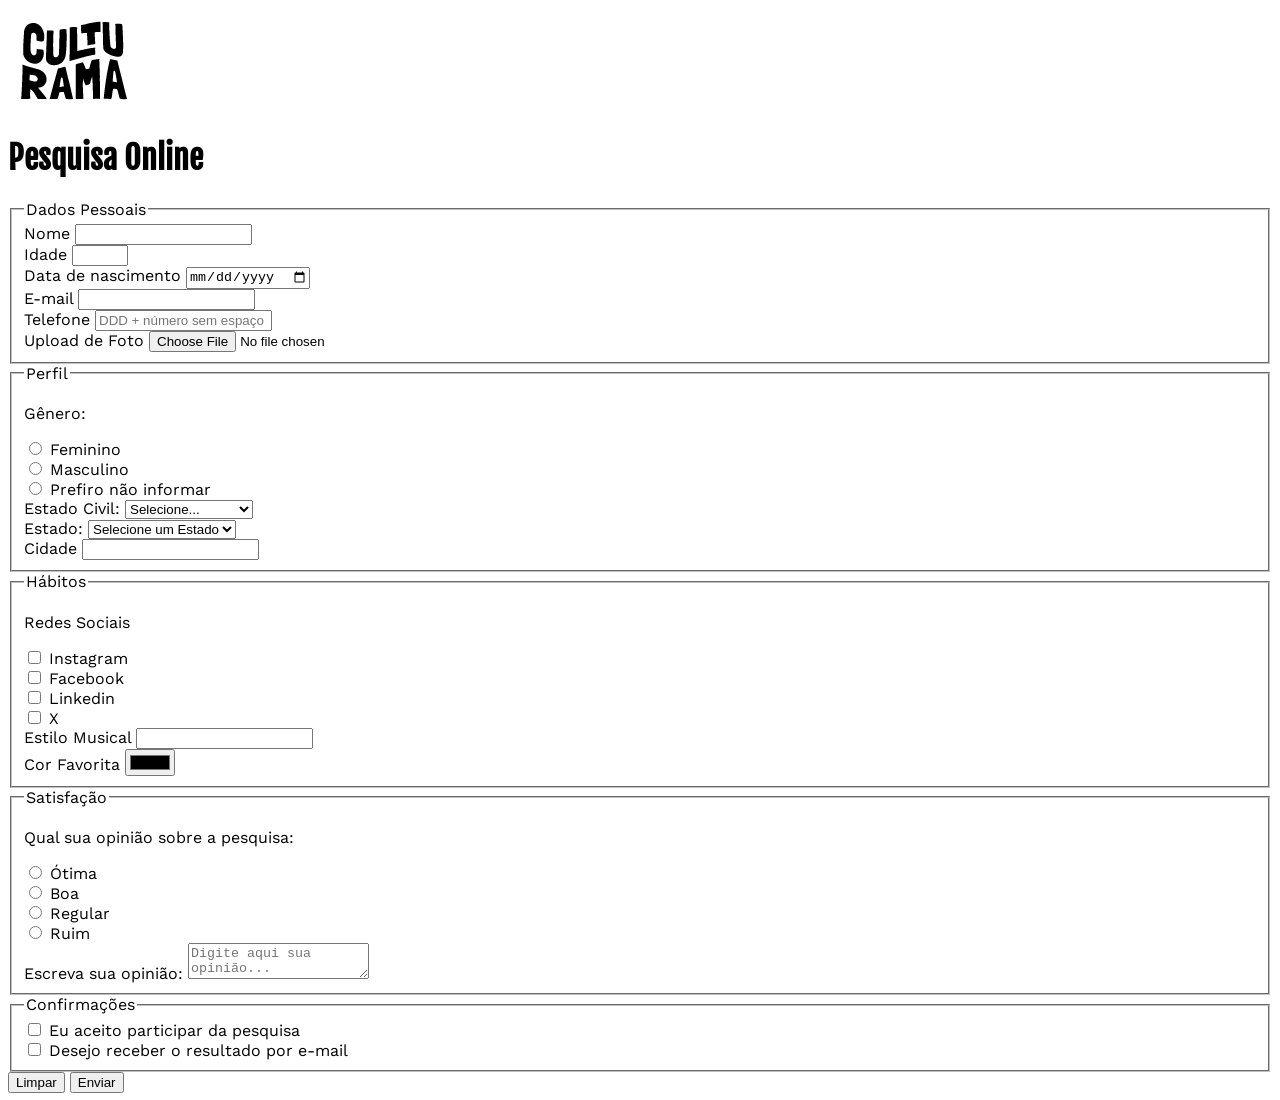
==== index.html @ 2726e47c "Adiciona Fontes" ====
<!DOCTYPE html>
<html lang="pt-br">
<head>
    <meta charset="UTF-8">
    <meta name="viewport" content="width=device-width, initial-scale=1.0">
    <link rel="icon" href="culturama-favico.png">
    <link rel="stylesheet" href="css/style.css"
    <link rel="preconnect" href="https://fonts.googleapis.com">
    <link rel="preconnect" href="https://fonts.gstatic.com" crossorigin>
    <link href="https://fonts.googleapis.com/css2?family=Fjalla+One&family=Work+Sans&display=swap" rel="stylesheet">
    <title>Pesquisa Culturama</title>
</head>
<body>
    <header>
        <img src="img/logo-culturama.png" alt="Logo Culturama">
        <h1>Pesquisa Online</h1>
    </header>
    <section>
        <form action="" method="get">
            <fieldset>  
                <legend>Dados Pessoais</legend>
    
            <label for="name">Nome</label>
            <input id="name" name="userName" required>
            <br>    
            <label for="age">Idade</label>
            <input id="age" type="number" name="userAge" min="12" max="100" required>
            <br> 
            <label for="birthdate">Data de nascimento</label>
            <input id="birthdate" type="date" name="birthdate">
            <br> 
            <label for="email">E-mail</label>
            <input id="email" type="email" name="userEmail" required>
            <br> 
            <label for="phonenumber">Telefone</label>
            <input id="phonenumber" type="tel" name="userPhoneNumber" pattern="[0-9]{11}" placeholder="DDD + número sem espaço">
            <br> 
            <label for="userimage">Upload de Foto</label>
            <input id="userimage" type="file" accept="image/*" name="userImage">
            <br> 
            </fieldset>

           <fieldset>
                <legend>Perfil</legend>

                <p>Gênero:</p>
                <input id="fem" type="radio" name="userGender" value="Feminino">
                <label for="fem">Feminino</label>
                <br>
                <input id="masc" type="radio" name="userGender" value="Masculino">
                <label for="masc">Masculino</label>
                <br>
                <input id="notInformed" type="radio" name="userGender" value="notInformed">
                <label for="notInformed">Prefiro não informar</label>

                <br>
                <label for="maritalStatus">Estado Civil:</label>
                <select id="maritalStatus" name="userMaritalStatus">
                    <option value="notSelected">Selecione...</option>
                    <option value="casado">Casado</option>
                    <option value="solteiro">Solteiro</option>
                    <option value="divorciado">Divorciado</option>
                    <option value="uniaoestavel">Em União Estável</option>
                    </select>

                <br>
                <label for="state">Estado:</label>
                <select id="state" name="userState" required>
                    <option value="notSelected">Selecione um Estado</option>
                    <option value="AC">Acre</option>
                    <option value="AL">Alagoas</option>
                    <option value="AP">Amapá</option>
                    <option value="AM">Amazonas</option>
                    <option value="BA">Bahia</option>
                    <option value="CE">Ceará</option>
                    <option value="DF">Distrito Federal</option>
                    <option value="ES">Espírito Santo</option>
                    <option value="GO">Goiás</option>
                    <option value="MA">Maranhão</option>
                    <option value="MT">Mato Grosso</option>
                    <option value="MS">Mato Grosso do Sul</option>
                    <option value="MG">Minas Gerais</option>
                    <option value="PA">Pará</option>
                    <option value="PB">Paraíba</option>
                    <option value="PR">Paraná</option>
                    <option value="PE">Pernambuco</option>
                    <option value="PI">Piauí</option>
                    <option value="RJ">Rio de Janeiro</option>
                    <option value="RN">Rio Grande do Norte</option>
                    <option value="RS">Rio Grande do Sul</option>
                    <option value="RO">Rondônia</option>
                    <option value="RR">Roraima</option>
                    <option value="SC">Santa Catarina</option>
                    <option value="SP">São Paulo</option>
                    <option value="SE">Sergipe</option>
                    <option value="TO">Tocantins</option>
                </select>  
                <br>
                <label for="city">Cidade</label>
                <input id="city" type="text" name="userCity">
            </fieldset>

            <fieldset>
                <legend>Hábitos</legend>
                <p>Redes Sociais</p>
                <input id="instagram" type="checkbox" name="social" value="instagram">
                <label for="instagram">Instagram</label>
                <br>
                <input id="facebook" type="checkbox" name="social" value="facebook">
                <label for="facebook">Facebook</label>
                <br>
                <input id="linkedin" type="checkbox" name="social" value="linkedin">
                <label for="linkedin">Linkedin</label>
                <br>
                <input id="x" type="checkbox" name="social" value="x">
                <label for="x">X</label>
                <br>

                <label for="musicStyle">Estilo Musical</label>
                <input list="styleTypes" id="musicStyle" name="userMusicStyle" type="text">
                <datalist id="styleTypes">
                    <option value="Rock">
                    <option value="Pop">
                    <option value="Samba">
                    <option value="sertanejo">
                </datalist>
                <br>

                <label for="favcolor">Cor Favorita</label>
                <input type="color" name="userFavColor" id="favcolor">

            </fieldset>
            <fieldset>
                <legend>Satisfação</legend>

                <p>Qual sua opinião sobre a pesquisa:</p>
                <input id="great" type="radio" name="userOpinion" value="great">
                <label for="great">Ótima</label>
                <br>
                <input id="good" type="radio" name="userOpinion" value="good">
                <label for="good">Boa</label>
                <br>
                <input id="regular" type="radio" name="userOpinion" value="regular">
                <label for="regular">Regular</label>
                <br>
                <input id="bad" type="radio" name="userOpinion" value="bad">
                <label for="bad">Ruim</label>
                <br>
                <label for="comment">Escreva sua opinião:</label>
                <textarea id="comment" name="userComment" placeholder="Digite aqui sua opinião..."></textarea>
            </fieldset>

            <fieldset>
                <legend>Confirmações</legend>

                <input type="checkbox" name="userLgpd" id="userLgpdTerm" value="accepted" required>
                <label for="userLgpdTerm">Eu aceito participar da pesquisa</label><br>

                <input type="checkbox" name="userGetResult" id="getResult" value="accepted">
                <label for="getResult">Desejo receber o resultado por e-mail</label><br>
            </fieldset>

            <button type="reset">Limpar</button>
            <button type="submit">Enviar</button>

            

        </form>

    </section>
    
</body>
</html>
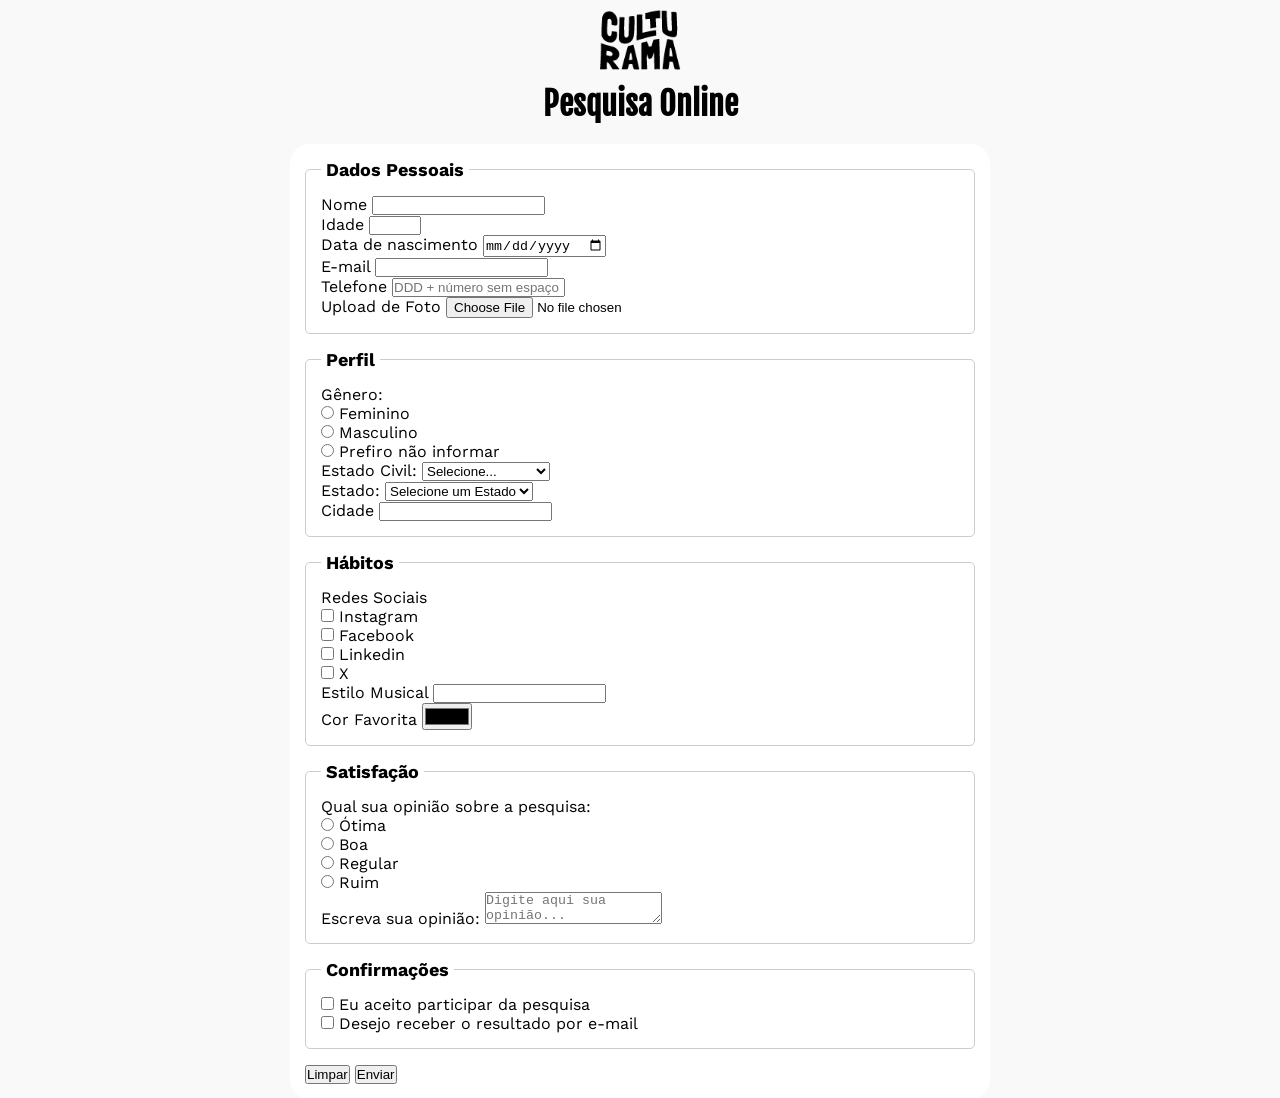
==== commit 7679f729: "Adiciona estilo" ====
--- a/index.html
+++ b/index.html
@@ -11,6 +11,7 @@
     <title>Pesquisa Culturama</title>
 </head>
 <body>
+    <main>
     <header>
         <img src="img/logo-culturama.png" alt="Logo Culturama">
         <h1>Pesquisa Online</h1>
@@ -170,4 +171,5 @@
     </section>
     
 </body>
+</main>
 </html>
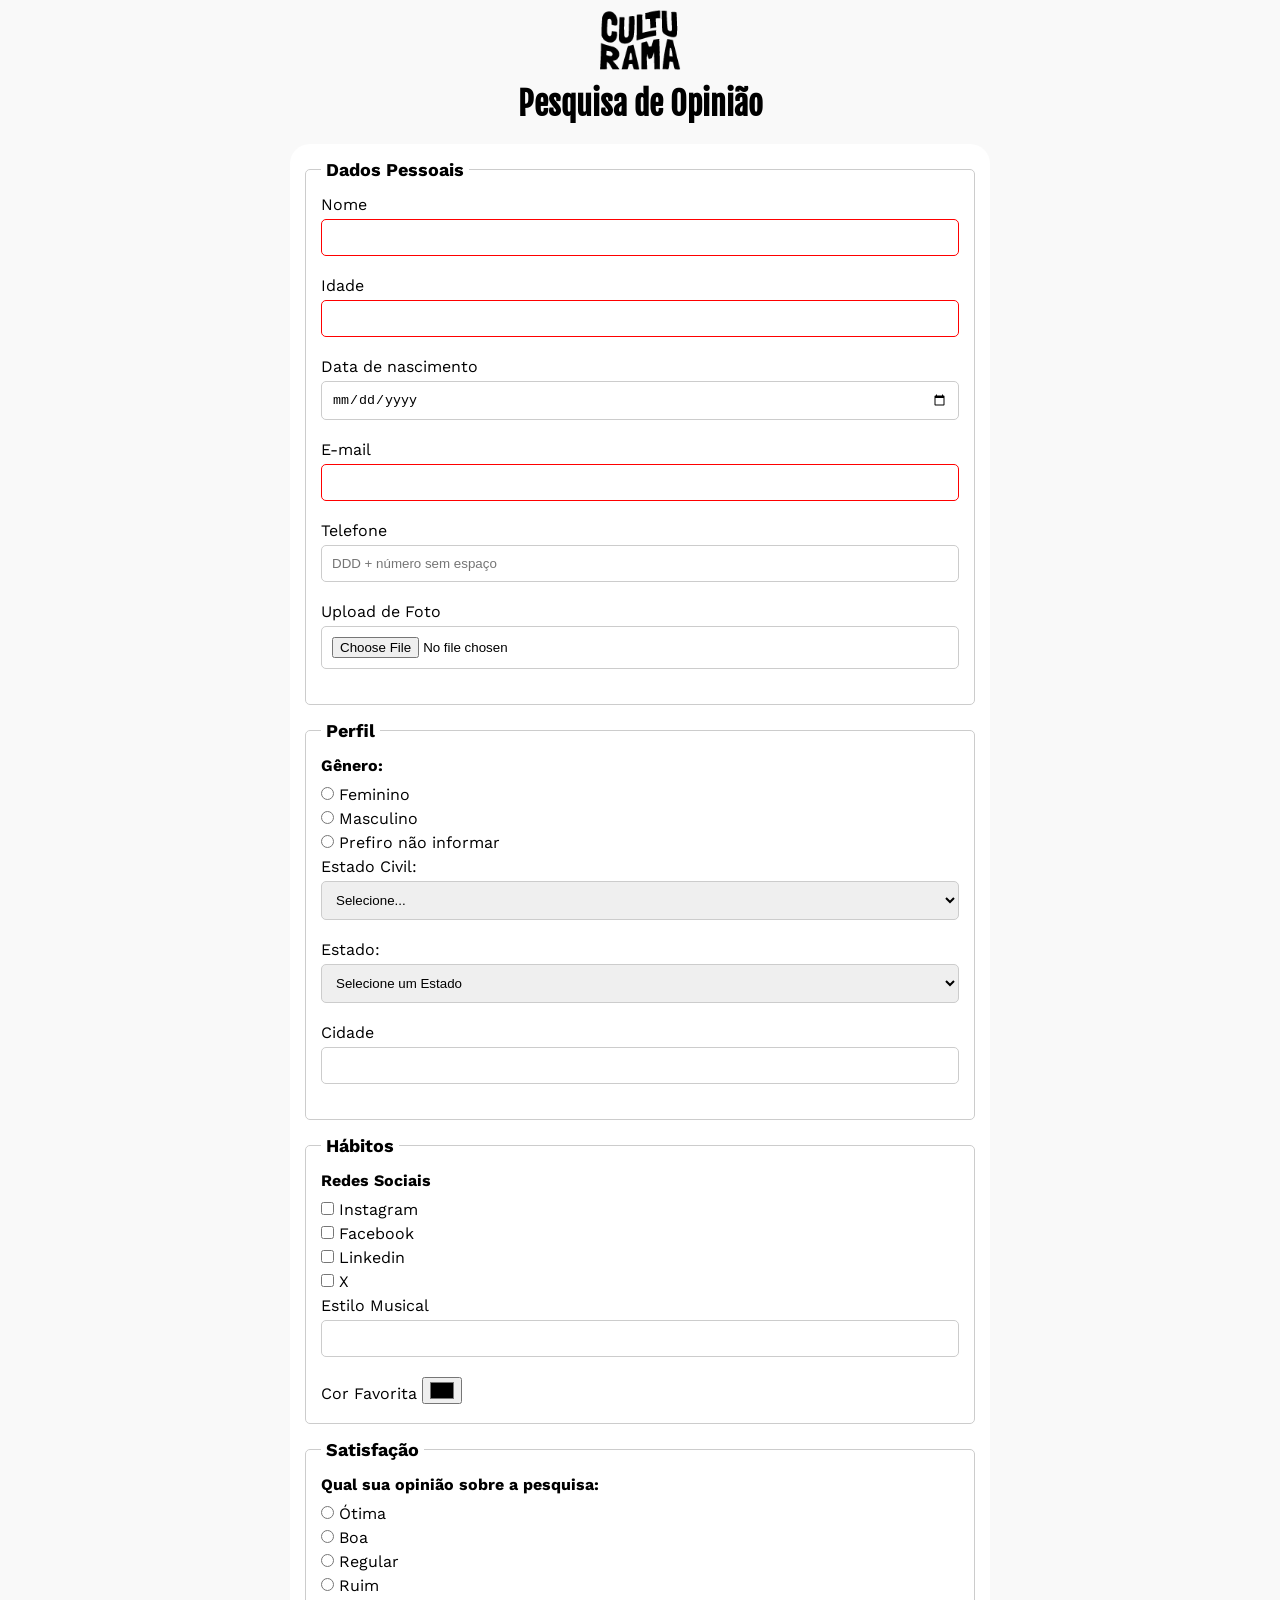
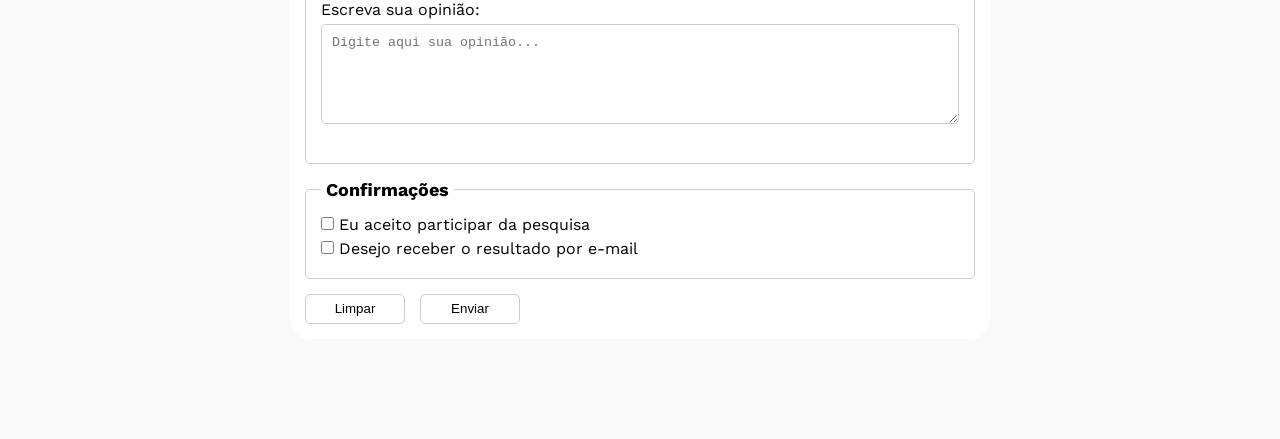
==== commit 827865e2: "Adiciona estilo para facilitar preenchimento" ====
--- a/index.html
+++ b/index.html
@@ -4,7 +4,7 @@
     <meta charset="UTF-8">
     <meta name="viewport" content="width=device-width, initial-scale=1.0">
     <link rel="icon" href="culturama-favico.png">
-    <link rel="stylesheet" href="css/style.css"
+    <link rel="stylesheet" href="css/style.css">
     <link rel="preconnect" href="https://fonts.googleapis.com">
     <link rel="preconnect" href="https://fonts.gstatic.com" crossorigin>
     <link href="https://fonts.googleapis.com/css2?family=Fjalla+One&family=Work+Sans&display=swap" rel="stylesheet">
@@ -14,7 +14,7 @@
     <main>
     <header>
         <img src="img/logo-culturama.png" alt="Logo Culturama">
-        <h1>Pesquisa Online</h1>
+        <h1>Pesquisa de Opinião</h1>
     </header>
     <section>
         <form action="" method="get">
--- a/css/style.css
+++ b/css/style.css
@@ -0,0 +1,110 @@
+*{
+    margin: 0;
+    padding: 0;
+    box-sizing: border-box;
+}
+
+body{
+    font-family: "Work Sans", sans-serif;
+    background-color: #f9f9f9;
+}
+
+main{
+    width: 100%;
+    max-width: 700px;
+    margin:0 auto;
+}
+
+header{
+    text-align: center;
+    margin-bottom: 20px;
+}
+img{
+    width: 100px;
+}
+
+h1{
+    font-family: "Fjalla One", "sans-serif";
+}
+form{
+    background-color: #ffffff;
+    padding: 15px;
+    border-radius: 20px;
+    margin-bottom: 100px;
+}
+fieldset{
+    padding: 15px;
+    border: 1px solid #cccccc;
+    border-radius: 5px;
+    margin-bottom: 15px;
+}
+legend{
+    font-weight: bold;
+    font-size: 18px;
+    padding: 0 5px;
+}
+
+label{
+    display: inline-block;
+    margin-bottom: 5px;
+}
+
+input:not([type="radio"]):not([type="checkbox"]):not([type="color"]),select, textarea{
+    width: 100%;
+    padding: 10px;
+    margin-bottom: 20px;
+    border: 1px solid #cccccc;
+    border-radius: 5px;
+
+}
+textarea{
+    min-height: 100px;
+}
+
+input[type="color"]{
+    width: 40px;
+    padding: 0 5px;
+}
+
+p{
+    margin-bottom: 10px;
+    font-weight: bold;
+}
+
+input[type="text"]:required:invalid,
+input[type="number"]:required:invalid,
+input[type="email"]:required:invalid,
+#name:required:invalid{
+    border-color: red;
+    
+}
+
+input[type="text"]:required:valid,
+input[type="number"]:required:valid,
+input[type="email"]:required:valid,
+#name:required:valid{
+    border-color: green;   
+}
+
+button{
+    width: 100px;
+    height: 30px;
+    margin-right: 10px;
+    background-color: #ffffff;
+    border: 1px solid #cccccc;
+    border-radius: 5px;
+    cursor: pointer;
+}
+
+button[type="submit"]:hover{
+    background-color: green;
+    color: #ffffff;
+}
+
+button[type="reset"]:hover{
+    background-color: red;
+    color: #ffffff;
+}
+
+
+
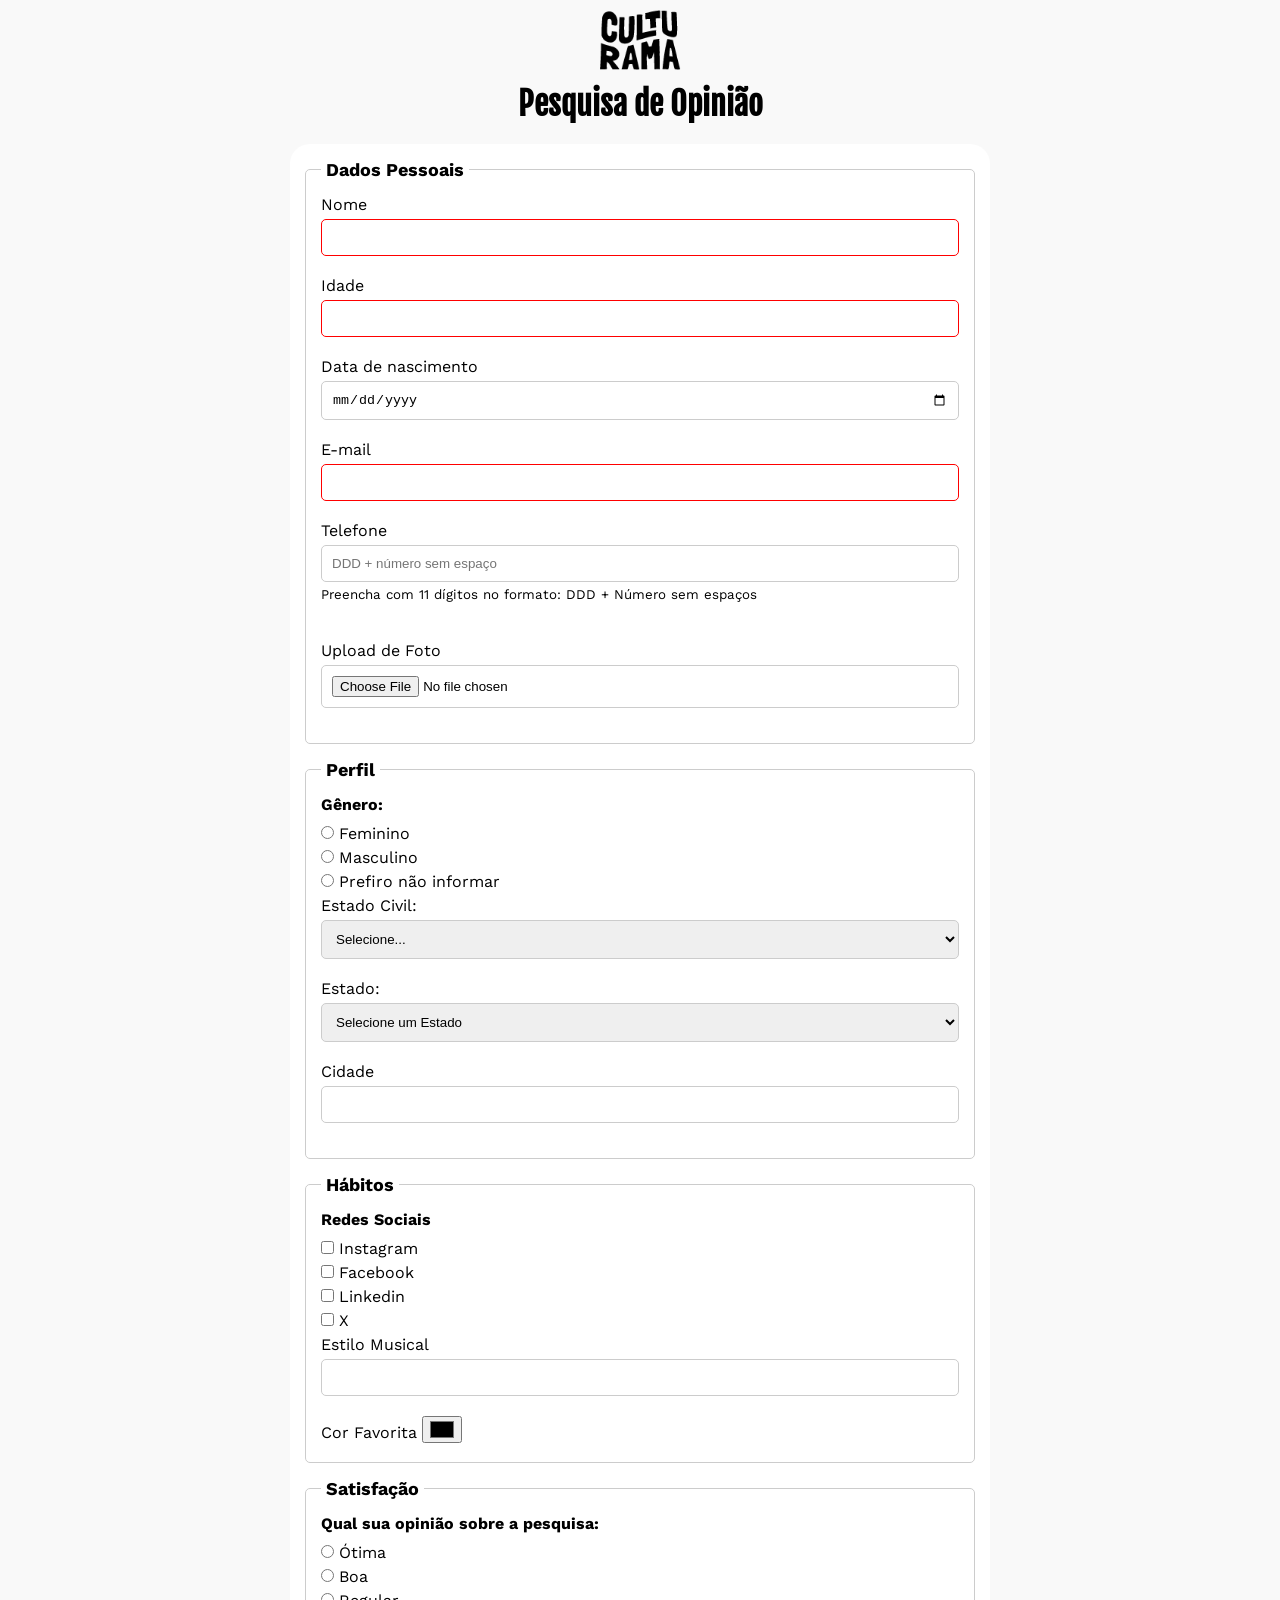
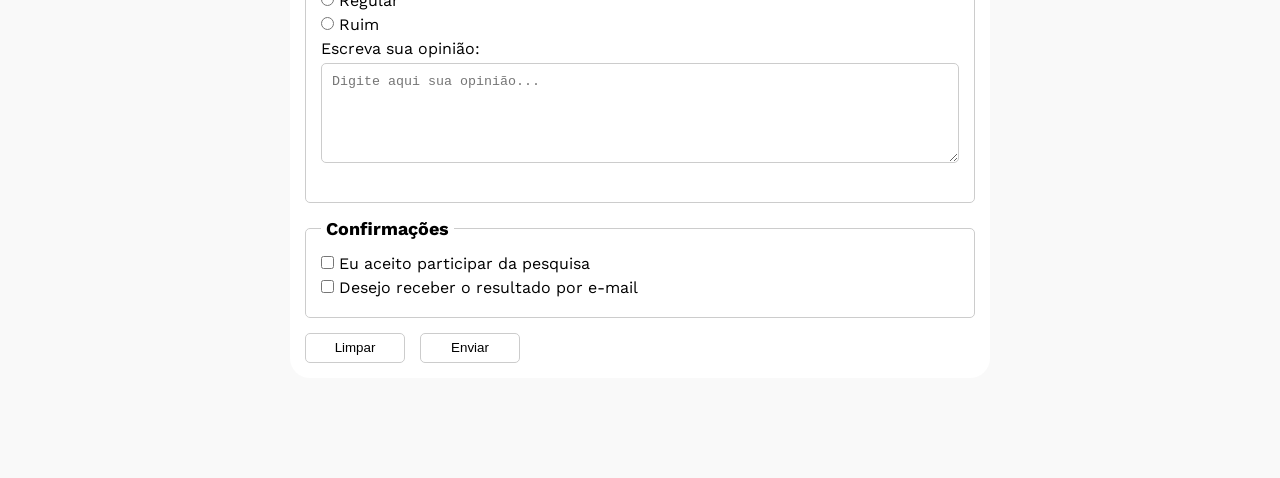
==== commit bcec07cc: "Adiciona aria ao campo telefone" ====
--- a/index.html
+++ b/index.html
@@ -17,7 +17,7 @@
         <h1>Pesquisa de Opinião</h1>
     </header>
     <section>
-        <form action="" method="get">
+        <form action="sucesso.html" method="get">
             <fieldset>  
                 <legend>Dados Pessoais</legend>
     
@@ -32,10 +32,14 @@
             <br> 
             <label for="email">E-mail</label>
             <input id="email" type="email" name="userEmail" required>
-            <br> 
+            
             <label for="phonenumber">Telefone</label>
-            <input id="phonenumber" type="tel" name="userPhoneNumber" pattern="[0-9]{11}" placeholder="DDD + número sem espaço">
-            <br> 
+            <div class="campo-telefone">
+            <input id="phonenumber" type="tel" name="userPhoneNumber" pattern="[0-9]{11}" placeholder="DDD + número sem espaço" aria-describedby="phoneHelp">
+            <small id="phoneHelp">Preencha com 11 dígitos no formato: DDD + Número sem espaços</small>
+            </div>
+            <br>
+        
             <label for="userimage">Upload de Foto</label>
             <input id="userimage" type="file" accept="image/*" name="userImage">
             <br> 
--- a/css/style.css
+++ b/css/style.css
@@ -25,6 +25,7 @@
 
 h1{
     font-family: "Fjalla One", "sans-serif";
+    text-align: center;
 }
 form{
     background-color: #ffffff;
@@ -47,6 +48,27 @@
 label{
     display: inline-block;
     margin-bottom: 5px;
+}
+
+
+/* ZERA a margem inferior de 20px no input[type="tel"] forçando a especificidade */
+.campo-telefone input[type="tel"] {
+    margin-bottom: 0 !important; 
+}
+
+/* ZERA a margem inferior do small para que ele não empurre o elemento seguinte */
+small{
+    /* Zera a margem inferior */
+    margin-bottom: 0; 
+    
+    /* Controla apenas o espaçamento superior do small */
+    margin-top: 5px; 
+    display: block; /* Mude para 'block' ou 'inline-block' para respeitar margin-top */
+}
+
+/* Aplique a margem que você deseja na div que contém os campos. */
+.campo-telefone {
+    margin-bottom: 20px; /* Essa margem vai controlar o espaçamento total do bloco */
 }
 
 input:not([type="radio"]):not([type="checkbox"]):not([type="color"]),select, textarea{
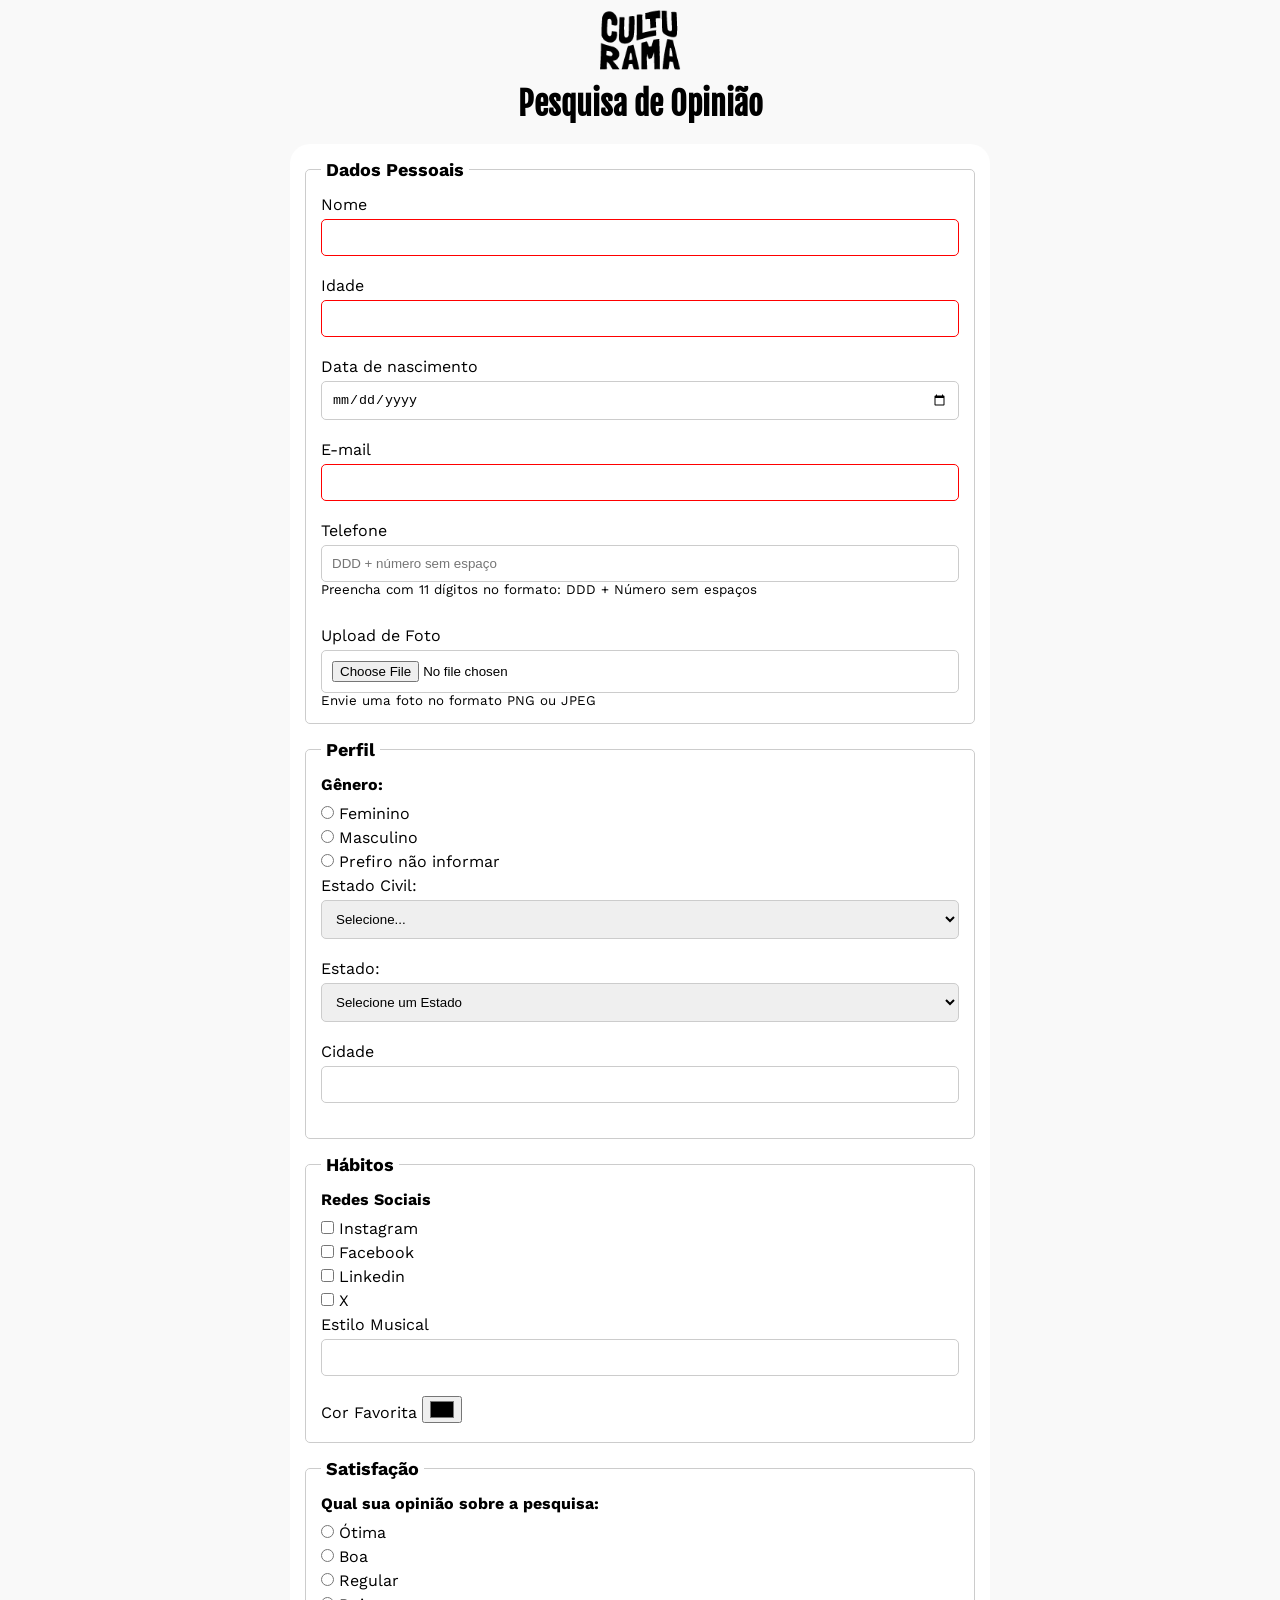
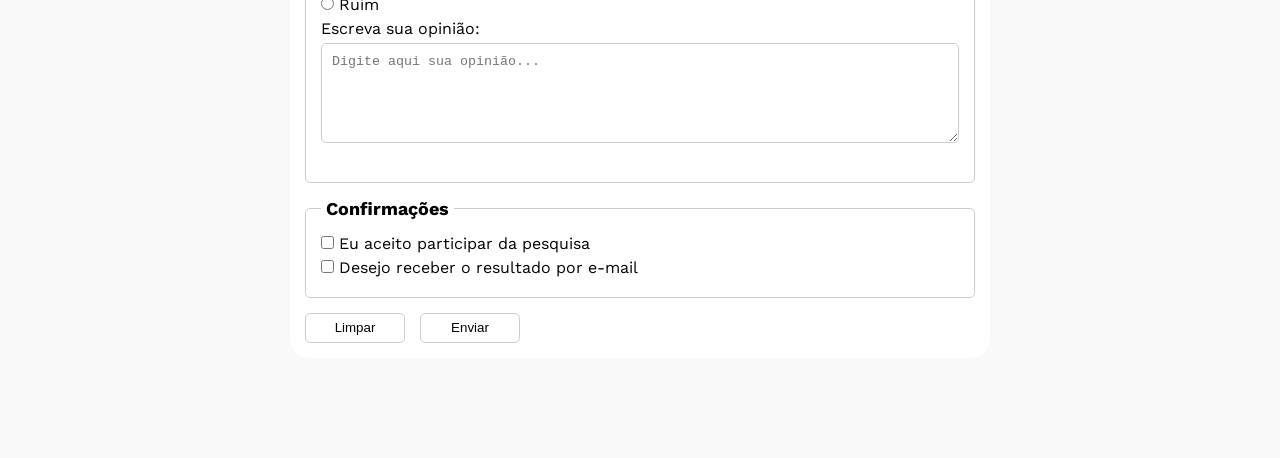
==== commit f8803829: "Adiciona aria ao campo upload" ====
--- a/index.html
+++ b/index.html
@@ -39,10 +39,13 @@
             <small id="phoneHelp">Preencha com 11 dígitos no formato: DDD + Número sem espaços</small>
             </div>
             <br>
-        
+
+            <div class="campo-upload">
             <label for="userimage">Upload de Foto</label>
-            <input id="userimage" type="file" accept="image/*" name="userImage">
-            <br> 
+            <input id="userimage" type="file" accept="image/*" name="userImage" aria-describedby="imageHelp">
+            <small id="imageHelp">Envie uma foto no formato PNG ou JPEG</small>
+            </div>
+            
             </fieldset>
 
            <fieldset>
--- a/css/style.css
+++ b/css/style.css
@@ -52,8 +52,8 @@
 
 
 /* ZERA a margem inferior de 20px no input[type="tel"] forçando a especificidade */
-.campo-telefone input[type="tel"] {
-    margin-bottom: 0 !important; 
+.campo-telefone input[type="tel"], 
+.campo-upload[type="file"], #userimage {  margin-bottom: 0 !important; 
 }
 
 /* ZERA a margem inferior do small para que ele não empurre o elemento seguinte */
@@ -62,13 +62,13 @@
     margin-bottom: 0; 
     
     /* Controla apenas o espaçamento superior do small */
-    margin-top: 5px; 
+    margin-top: 0px; 
     display: block; /* Mude para 'block' ou 'inline-block' para respeitar margin-top */
 }
 
 /* Aplique a margem que você deseja na div que contém os campos. */
 .campo-telefone {
-    margin-bottom: 20px; /* Essa margem vai controlar o espaçamento total do bloco */
+    margin-bottom: 10px; /* Essa margem vai controlar o espaçamento total do bloco */
 }
 
 input:not([type="radio"]):not([type="checkbox"]):not([type="color"]),select, textarea{
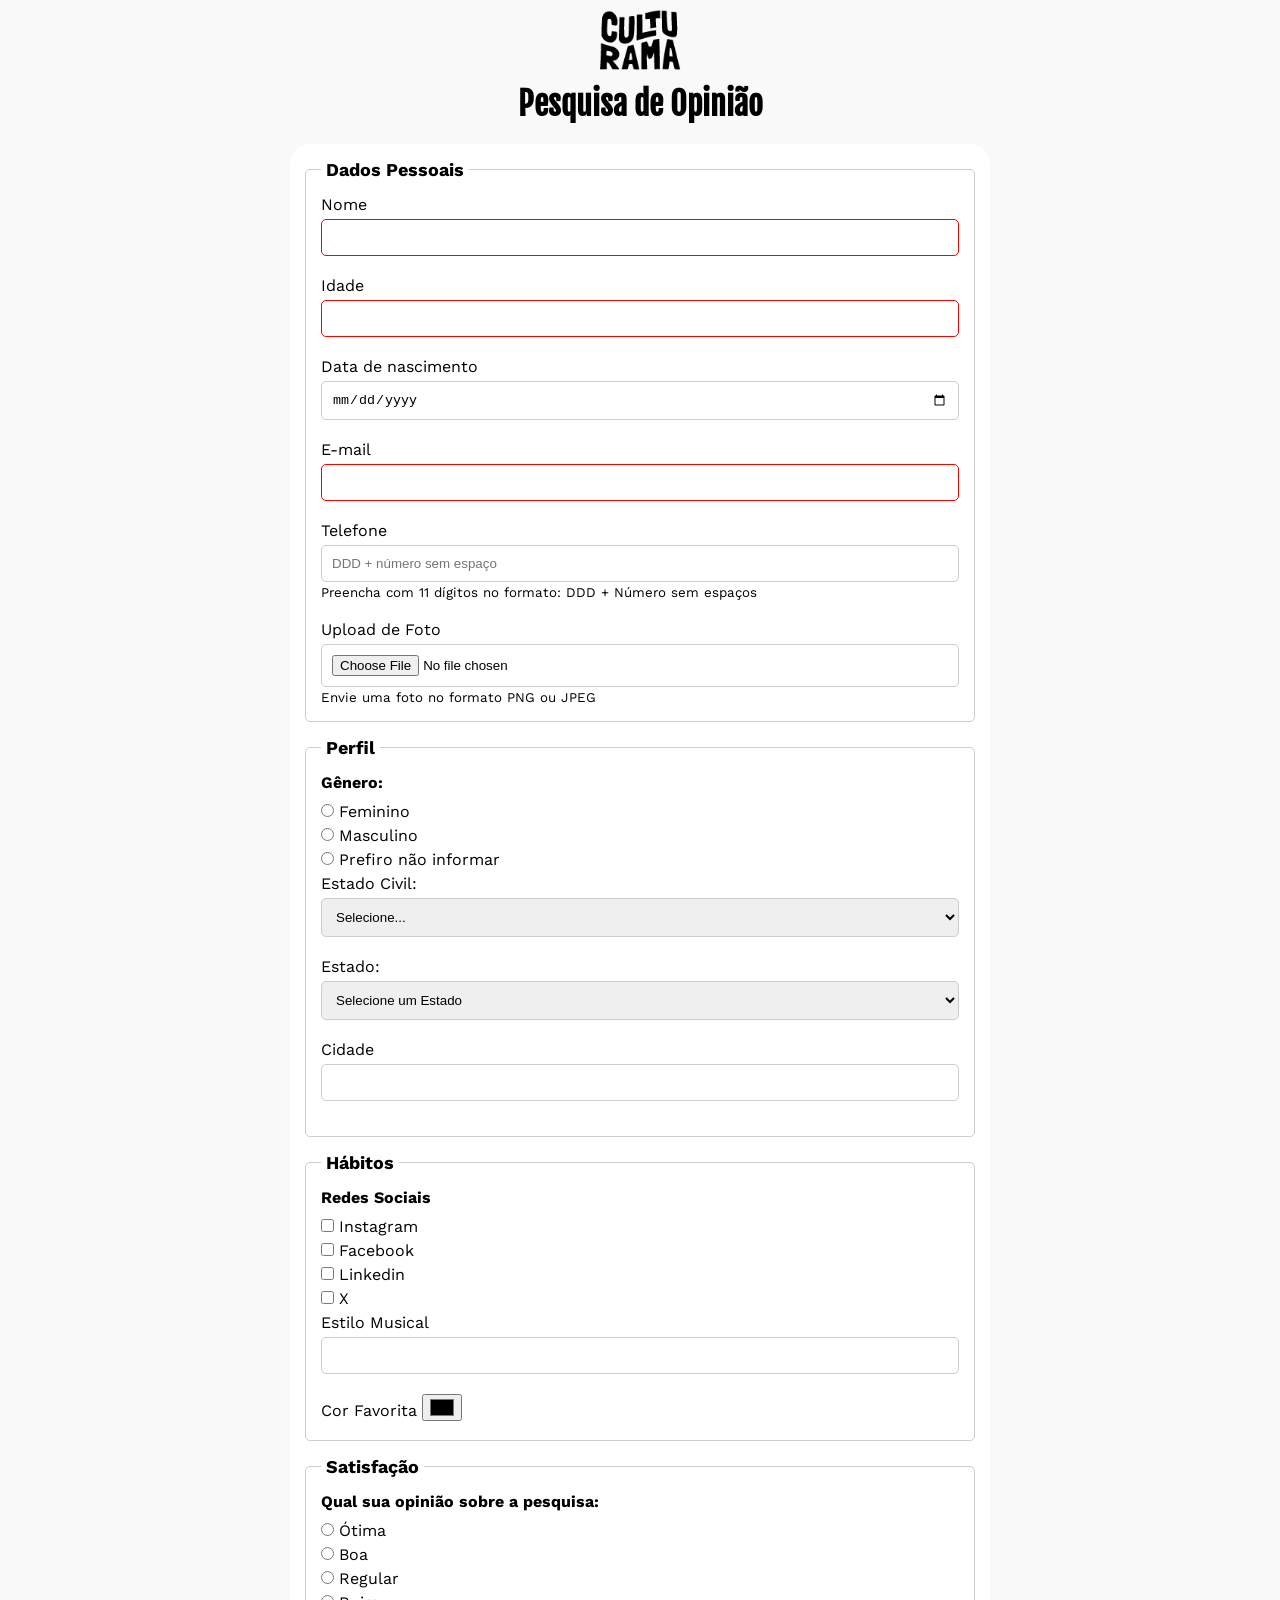
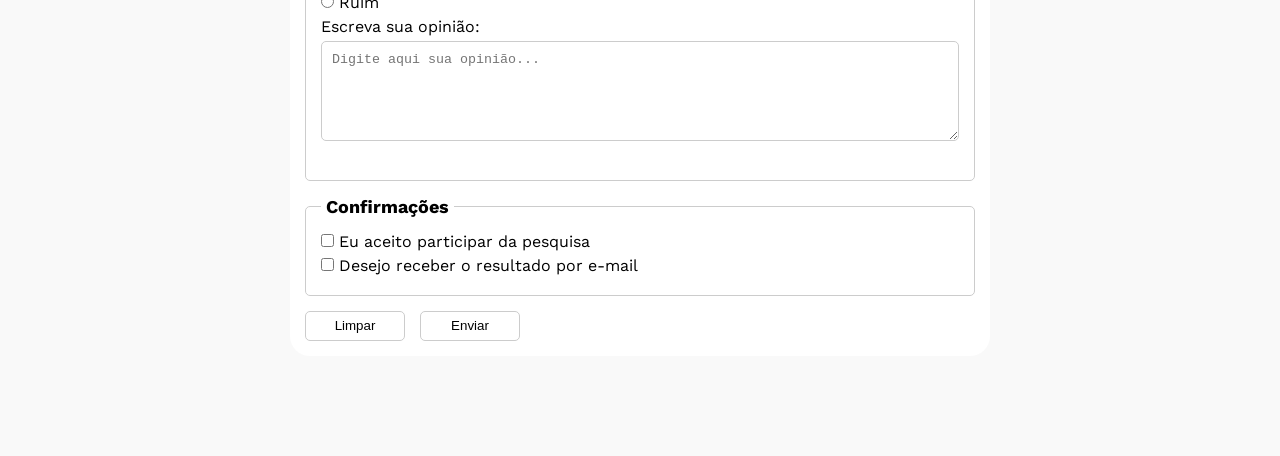
==== commit 71553e80: "adiciona metated google search" ====
--- a/index.html
+++ b/index.html
@@ -3,6 +3,7 @@
 <head>
     <meta charset="UTF-8">
     <meta name="viewport" content="width=device-width, initial-scale=1.0">
+    <meta name="google-site-verification" content="wajZ8OuwGe4B1H5YBsirZiADrxyO3lNZRkfSbiDZHoU" />
     <link rel="icon" href="culturama-favico.png">
     <link rel="stylesheet" href="css/style.css">
     <link rel="preconnect" href="https://fonts.googleapis.com">
@@ -168,8 +169,8 @@
                 <label for="getResult">Desejo receber o resultado por e-mail</label><br>
             </fieldset>
 
-            <button type="reset">Limpar</button>
-            <button type="submit">Enviar</button>
+            <button type="reset" aria-label="Limpar dados do Formulário">Limpar</button>
+            <button type="submit" aria-label="Enviar dados do Formulário">Enviar</button>
 
             
 
--- a/css/style.css
+++ b/css/style.css
@@ -50,25 +50,9 @@
     margin-bottom: 5px;
 }
 
-
-/* ZERA a margem inferior de 20px no input[type="tel"] forçando a especificidade */
-.campo-telefone input[type="tel"], 
-.campo-upload[type="file"], #userimage {  margin-bottom: 0 !important; 
-}
-
-/* ZERA a margem inferior do small para que ele não empurre o elemento seguinte */
-small{
-    /* Zera a margem inferior */
-    margin-bottom: 0; 
-    
-    /* Controla apenas o espaçamento superior do small */
-    margin-top: 0px; 
-    display: block; /* Mude para 'block' ou 'inline-block' para respeitar margin-top */
-}
-
-/* Aplique a margem que você deseja na div que contém os campos. */
-.campo-telefone {
-    margin-bottom: 10px; /* Essa margem vai controlar o espaçamento total do bloco */
+input[type="tel"],
+input[type="file"]{
+    margin-bottom: 0 !important;
 }
 
 input:not([type="radio"]):not([type="checkbox"]):not([type="color"]),select, textarea{
@@ -130,3 +114,4 @@
 
 
 
+
